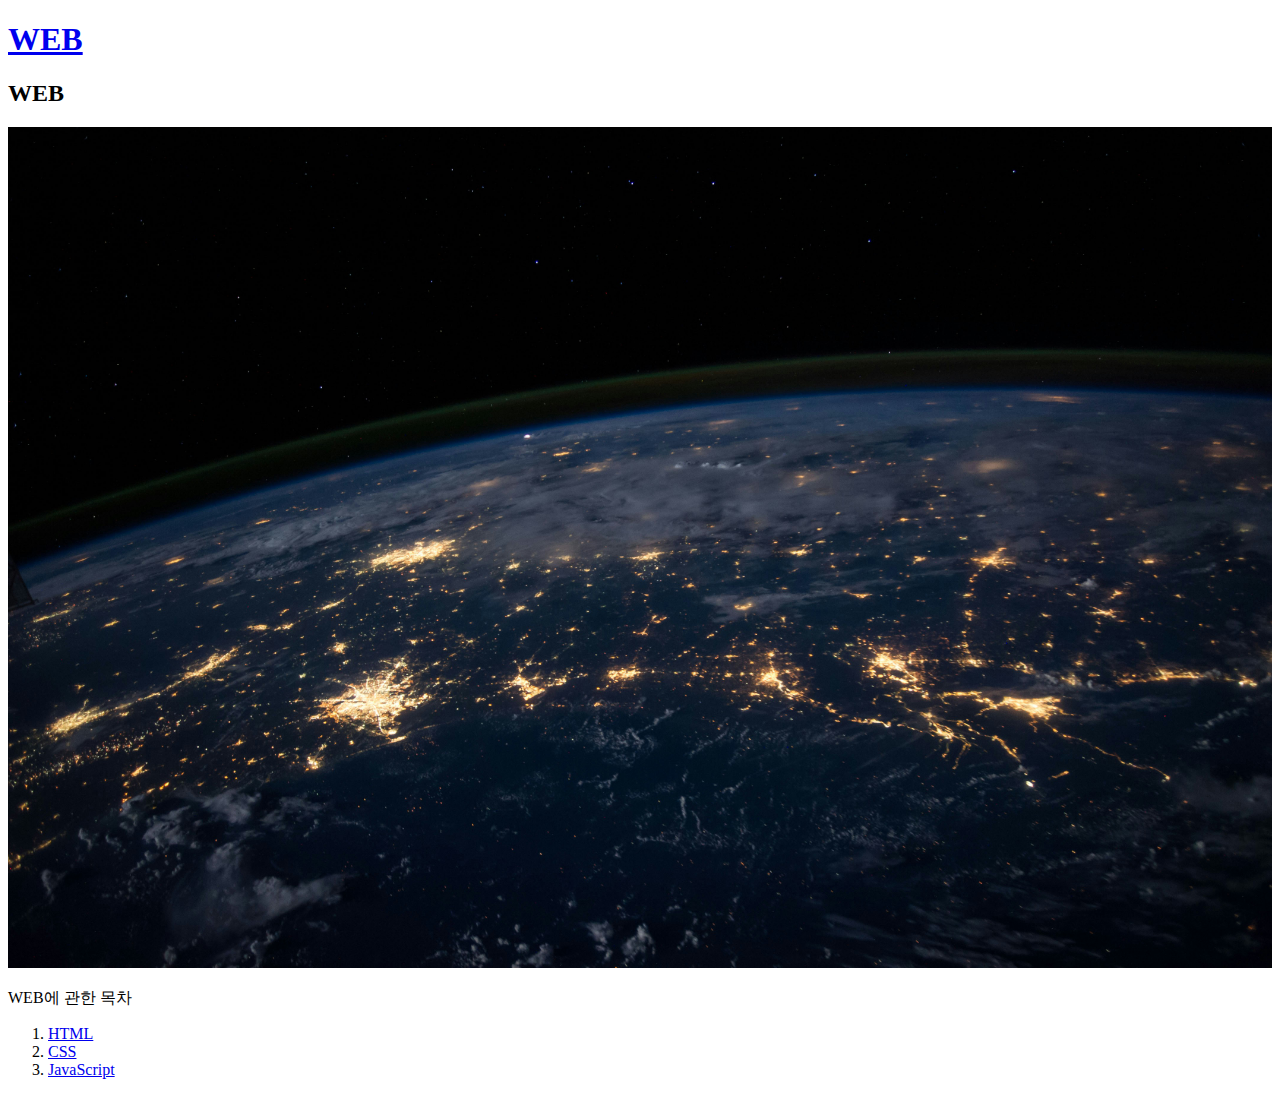
==== w03/index.html @ c3848e36 "update2" ====
<!DOCTYPE html>
<html>
<head>
    <title>WEB</title>
</head>
<body>

<h1><a href="index.html">WEB</a></h1>

<h2>WEB</h2>
<img src="WEB.jpg" width="100%" alt="WEB image">
<p>WEB에 관한 목차
</p>
<ol>
    <li><a href="1.html">HTML</a></li>
    <li><a href="2.html">CSS</a></li>
    <li><a href="3.html">JavaScript</a></li>
    </ol>
    
</body>
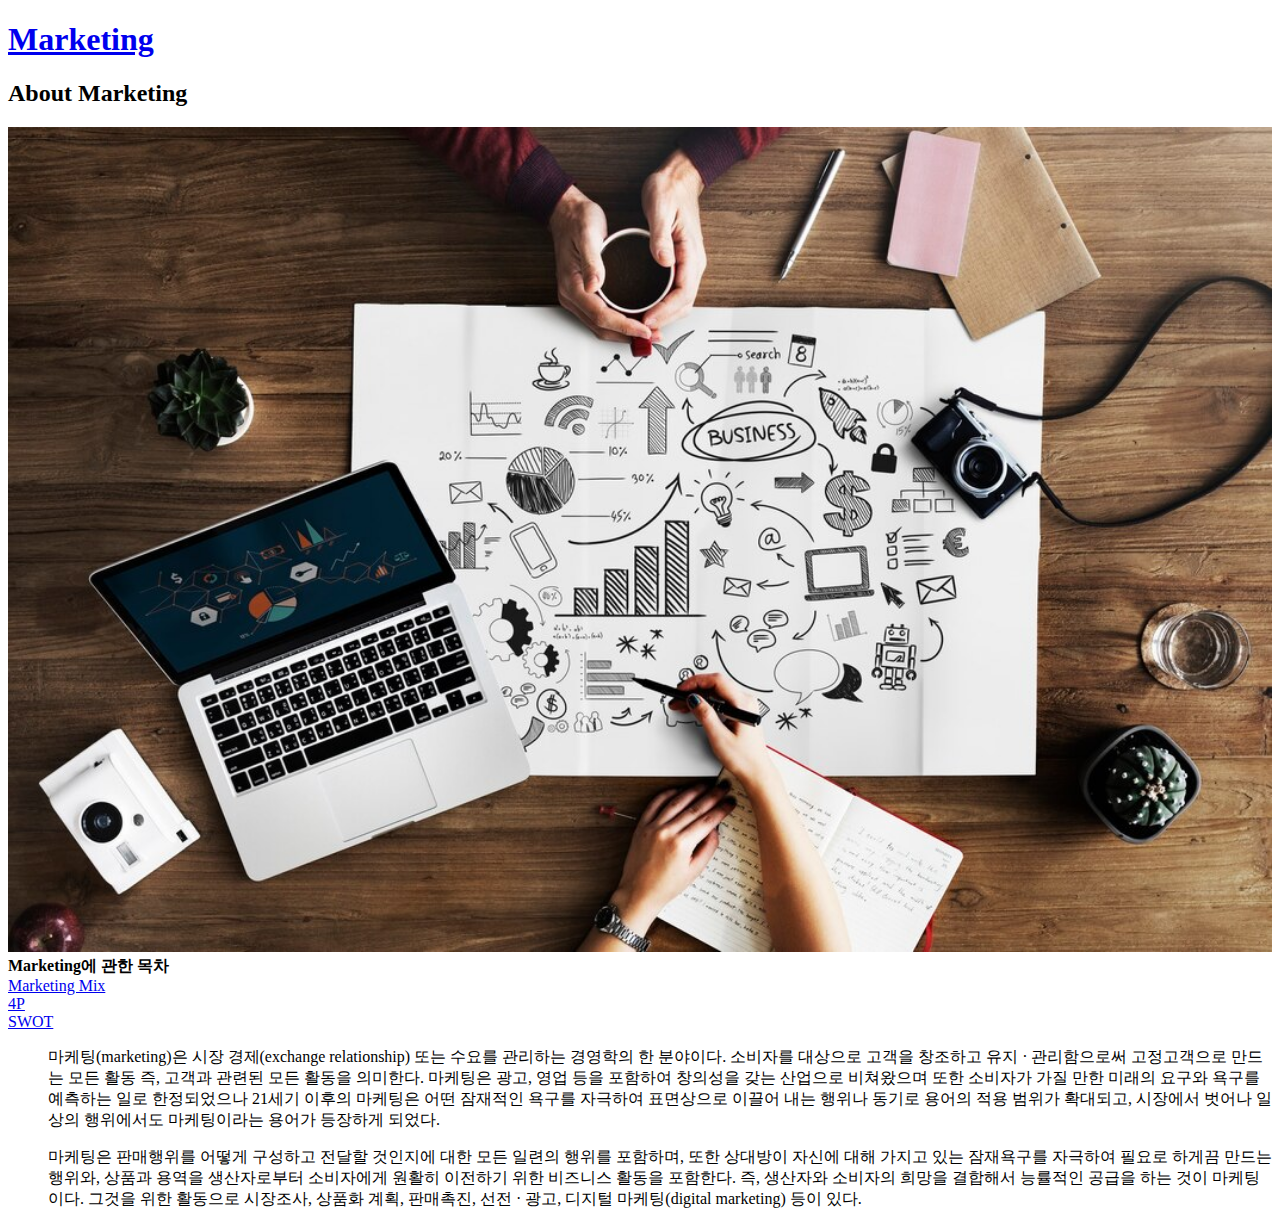
==== commit 5ead1e72: "update2" ====
--- a/w03/index.html
+++ b/w03/index.html
@@ -1,20 +1,21 @@
 <!DOCTYPE html>
 <html>
 <head>
-    <title>WEB</title>
+    <title>Marketing</title>
 </head>
 <body>
 
-<h1><a href="index.html">WEB</a></h1>
+<h1><a href="index.html">Marketing</a></h1>
 
-<h2>WEB</h2>
-<img src="WEB.jpg" width="100%" alt="WEB image">
-<p>WEB에 관한 목차
-</p>
+<h2>About Marketing</h2>
+<img src="Marketing.jpg" width="100%" alt="Marketing image">
+<strong>Marketing에 관한 목차</strong>
+<li><a href="1.html">Marketing Mix</a></li>
+<li><a href="2.html">4P</a></li>
+<li><a href="3.html">SWOT</a></li>
 <ol>
-    <li><a href="1.html">HTML</a></li>
-    <li><a href="2.html">CSS</a></li>
-    <li><a href="3.html">JavaScript</a></li>
-    </ol>
+    마케팅(marketing)은 시장 경제(exchange relationship) 또는 수요를 관리하는 경영학의 한 분야이다. 소비자를 대상으로 고객을 창조하고 유지 · 관리함으로써 고정고객으로 만드는 모든 활동 즉, 고객과 관련된 모든 활동을 의미한다. 마케팅은 광고, 영업 등을 포함하여 창의성을 갖는 산업으로 비쳐왔으며 또한 소비자가 가질 만한 미래의 요구와 욕구를 예측하는 일로 한정되었으나 21세기 이후의 마케팅은 어떤 잠재적인 욕구를 자극하여 표면상으로 이끌어 내는 행위나 동기로 용어의 적용 범위가 확대되고, 시장에서 벗어나 일상의 행위에서도 마케팅이라는 용어가 등장하게 되었다.
     
+    <p>마케팅은 판매행위를 어떻게 구성하고 전달할 것인지에 대한 모든 일련의 행위를 포함하며, 또한 상대방이 자신에 대해 가지고 있는 잠재욕구를 자극하여 필요로 하게끔 만드는 행위와, 상품과 용역을 생산자로부터 소비자에게 원활히 이전하기 위한 비즈니스 활동을 포함한다. 즉, 생산자와 소비자의 희망을 결합해서 능률적인 공급을 하는 것이 마케팅이다. 그것을 위한 활동으로 시장조사, 상품화 계획, 판매촉진, 선전 · 광고, 디지털 마케팅(digital marketing) 등이 있다.</p>
+</ol>
 </body>